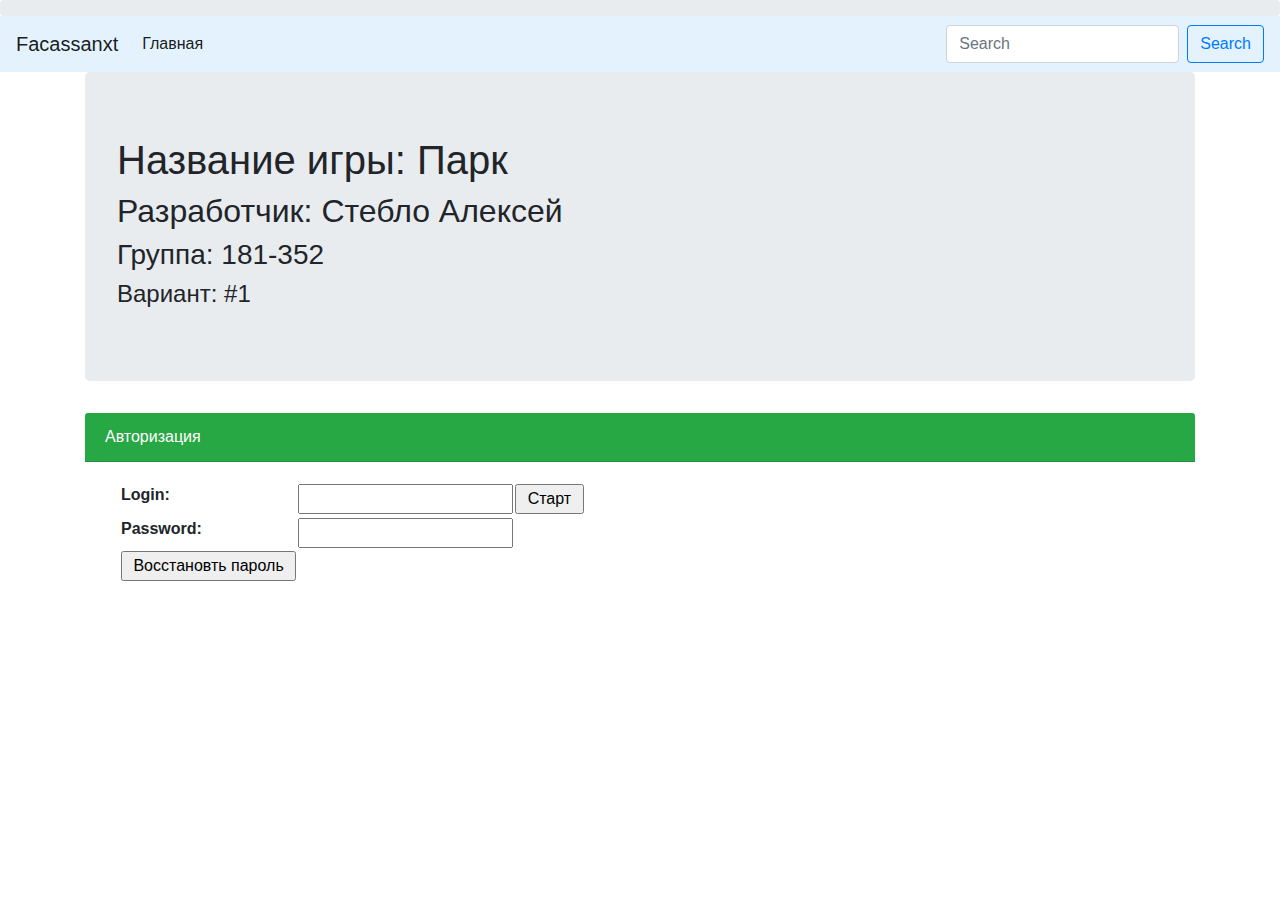
==== index.html @ 01333264 "15.38" ====
<!doctype html>
<html lang="ru" dir="ltr">

<head>

  <!-- jQuery -->
  <script src="https://code.jquery.com/jquery-3.3.1.slim.min.js"> </script>
  <script type="text/javascript"></script>
  <script>
    $(function() {
        $(window).on("scroll resize", function() {
            var o = $(window).scrollTop() / ($(document).height() - $(window).height());
            $(".progress-bar").css({
                "width": (100 * o | 0) + "%"
            });
        })
    });
</script>

  <!-- Optional JavaScript -->
  <!-- jQuery first, then Popper.js, then Bootstrap JS -->
  <script src="https://code.jquery.com/jquery-3.3.1.slim.min.js" integrity="sha384-q8i/X+965DzO0rT7abK41JStQIAqVgRVzpbzo5smXKp4YfRvH+8abtTE1Pi6jizo" crossorigin="anonymous"></script>
  <script src="https://cdnjs.cloudflare.com/ajax/libs/popper.js/1.14.7/umd/popper.min.js" integrity="sha384-UO2eT0CpHqdSJQ6hJty5KVphtPhzWj9WO1clHTMGa3JDZwrnQq4sF86dIHNDz0W1" crossorigin="anonymous"></script>
  <script src="https://stackpath.bootstrapcdn.com/bootstrap/4.3.1/js/bootstrap.min.js" integrity="sha384-JjSmVgyd0p3pXB1rRibZUAYoIIy6OrQ6VrjIEaFf/nJGzIxFDsf4x0xIM+B07jRM" crossorigin="anonymous"></script>

  <!-- Required meta tags -->
  <meta charset="utf-8" http-equiv="Cache-Control" content="no-cache">
  <meta name="viewport" content="width=device-width, initial-scale=1, shrink-to-fit=no">

  <!-- Bootstrap CSS -->
  <link rel="stylesheet" href="https://stackpath.bootstrapcdn.com/bootstrap/4.3.1/css/bootstrap.min.css" integrity="sha384-ggOyR0iXCbMQv3Xipma34MD+dH/1fQ784/j6cY/iJTQUOhcWr7x9JvoRxT2MZw1T" crossorigin="anonymous">
  <link rel="stylesheet" href="style.css">
  <title>Facassanxt</title>
</head>

<body class="unselectable">
  <div class="progress">
    <div class="progress-container">
      <div class="progress-bar progress-bar-striped progress-bar-animated" role="progressbar" aria-valuenow="75" aria-valuemin="0" aria-valuemax="100" style="width: 0%">
      </div>
    </div>
  </div>
  <header>
    <nav class="navbar navbar-expand-lg navbar-light" style="background-color: #e3f2fd;">
      <a class="navbar-brand" href="#">Facassanxt</a>
      <button class="navbar-toggler" type="button" data-toggle="collapse" data-target="#navbarColor03" aria-controls="navbarColor03" aria-expanded="false" aria-label="Toggle navigation">
        <span class="navbar-toggler-icon"></span>
      </button>

      <div class="collapse navbar-collapse" id="navbarColor03">
        <ul class="navbar-nav mr-auto">
          <li class="nav-item active">
            <a class="nav-link" href="#">Главная <span class="sr-only">(current)</span></a>
          </li>
        </ul>
        <form class="form-inline">
          <input class="form-control mr-sm-2" type="search" placeholder="Search" aria-label="Search">
          <button class="btn btn-outline-primary my-2 my-sm-0" type="submit">Search</button>
        </form>
      </div>
    </nav>
  </header>

  <main role="main" class="container">
    <div class="jumbotron">
      <h1>Название игры: Парк</h1>
      <h2>Разработчик: Стебло Алексей</h2>
      <h3>Группа: 181-352</h3>
      <h4>Вариант: #1</h4>
    </div>

    <div class=" border-success my-4">
      <div class="card-header text-white bg-success">Авторизация</div>
      <div class="card-body">
        <form name="AccInput" class="container" method="post" action="/login/">
          <table>
            <tr>
              <td><label><b>Login:</b></label></td>
              <td><input type="text" name="login"></td>
              <td><input type="BUTTON" value=" Старт " onclick="login()" height="40" width="50"></td>
            </tr>
            <tr>
              <td><label><b>Password:</b></label></td>
              <td><input type="text" name="password"></td>
            </tr>
            <tr>
              <td><input type="BUTTON" value=" Восстановть пароль " onclick="login()" height="40" width="50"><td>
            </tr>
          </table>
        </form>
      </div>
    </div>
  </main>
</body>

</html>
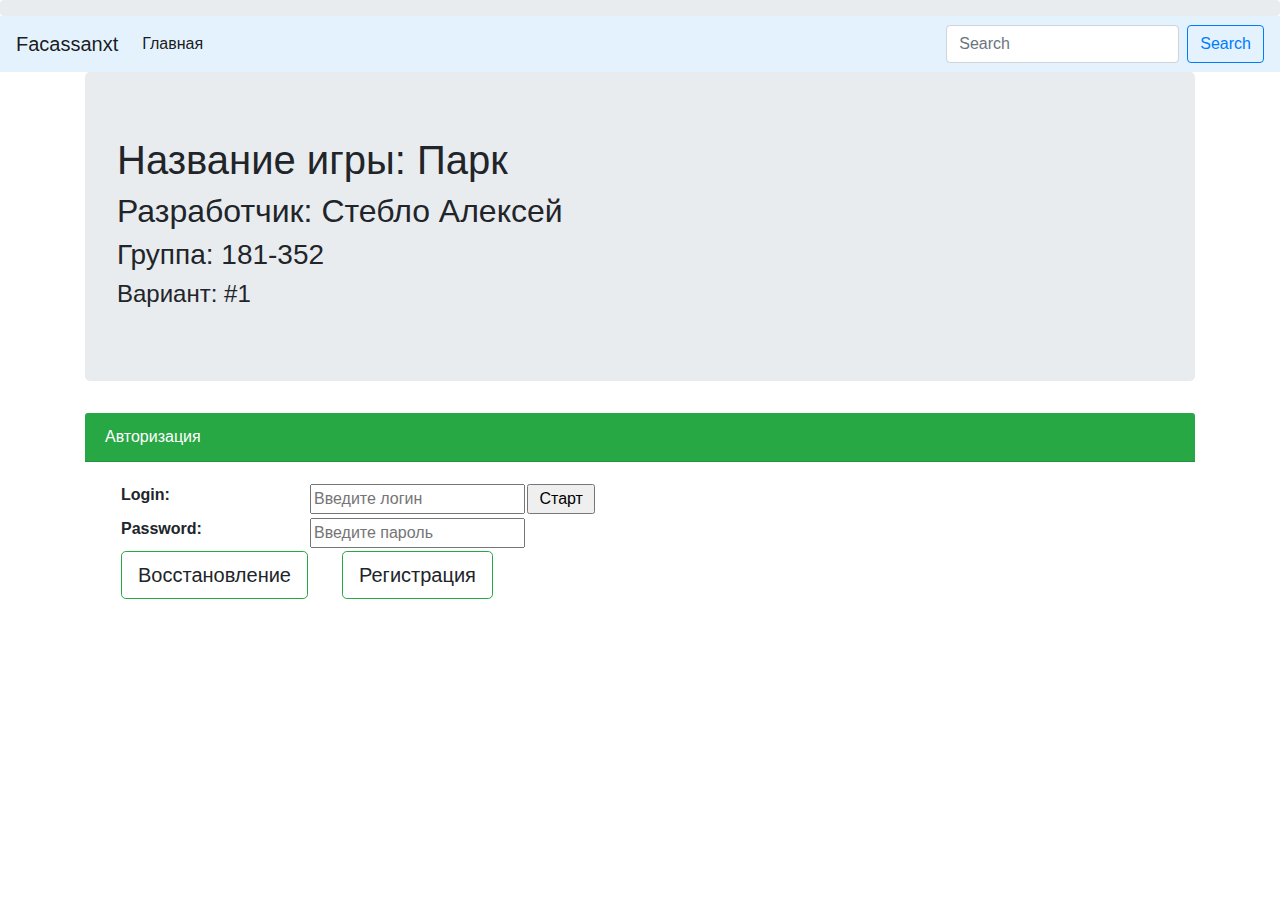
==== commit 057720b6: "16.07" ====
--- a/index.html
+++ b/index.html
@@ -76,17 +76,78 @@
           <table>
             <tr>
               <td><label><b>Login:</b></label></td>
-              <td><input type="text" name="login"></td>
+              <td><input placeholder="Введите логин" type="text" name="login"></td>
               <td><input type="BUTTON" value=" Старт " onclick="login()" height="40" width="50"></td>
             </tr>
             <tr>
               <td><label><b>Password:</b></label></td>
-              <td><input type="text" name="password"></td>
+              <td><input placeholder="Введите пароль" type="text" name="password"></td>
             </tr>
             <tr>
-              <td><input type="BUTTON" value=" Восстановть пароль " onclick="login()" height="40" width="50"><td>
+              <td>
+                <div class="mx-auto text-center">
+                  <button class="btn border-success btn-lg" data-toggle="modal" data-target="#exampleModal">Восстановление</button>
+                </div>
+              <td>
+                <div class="mx-auto text-center">
+                  <button class="btn border-success btn-lg" data-toggle="modal" data-target="#exampleModal2">Регистрация</button>
+                </div>
             </tr>
           </table>
+          <div class="modal fade" id="exampleModal" tabindex="-1" role="dialog" aria-labelledby="exampleModalLabel" style="display: none;" aria-hidden="true">
+            <div class="modal-dialog" role="document">
+              <div class="modal-content">
+                <div class="modal-header">
+                  <h5 class="modal-title" id="exampleModalLabel">Регистрация</h5>
+                  <button type="button" class="close" data-dismiss="modal" aria-label="Close">
+                    <span aria-hidden="true">×</span>
+                  </button>
+                </div>
+                <div class="modal-body">
+                  <form id="recovery">
+                    <div class="form-group">
+                      <label for="email">Ваш E-mail для восстановления:</label>
+                      <input id="email" class="form-control" name="email" required="" type="email" placeholder="Facassanxt@gmail.com">
+                    </div>
+                    <input type="button" value="Отправить" class="btn btn-success"></input>
+                  </form>
+                </div>
+              </div>
+            </div>
+          </div>
+          <div class="modal fade" id="exampleModal2" tabindex="-1" role="dialog" aria-labelledby="exampleModalLabel" style="display: none;" aria-hidden="true">
+            <div class="modal-dialog" role="document">
+              <div class="modal-content">
+                <div class="modal-header">
+                  <h5 class="modal-title" id="exampleModalLabel">Регистрация</h5>
+                  <button type="button" class="close" data-dismiss="modal" aria-label="Close">
+                    <span aria-hidden="true">×</span>
+                  </button>
+                </div>
+                <div class="modal-body">
+                  <form id="Registr">
+                    <div class="form-group">
+                      <label for="LOG">Логин:</label>
+                      <input id="LOG" class="form-control" name="LOG" required="" type="text" placeholder="Facassanxt">
+                    </div>
+                    <div class="form-group">
+                      <label for="PAS">Пароль:</label>
+                      <input id="PAS" class="form-control" name="PAS" required="" type="text" placeholder="TG4qswqw9s">
+                    </div>
+                    <div class="form-group">
+                      <label for="email">Ваш E-mail:</label>
+                      <input id="email" class="form-control" name="email" required="" type="email" placeholder="Facassanxt@gmail.com">
+                    </div>
+                    <div class="form-group form-check">
+                      <input id="check" class="form-check-input" checked="" type="checkbox">
+                      <label class="form-check-label" for="check">Нажать если все ок )</label>
+                    </div>
+                    <input type="button" value="Отправить" class="btn btn-success"></input>
+                  </form>
+                </div>
+              </div>
+            </div>
+          </div>
         </form>
       </div>
     </div>
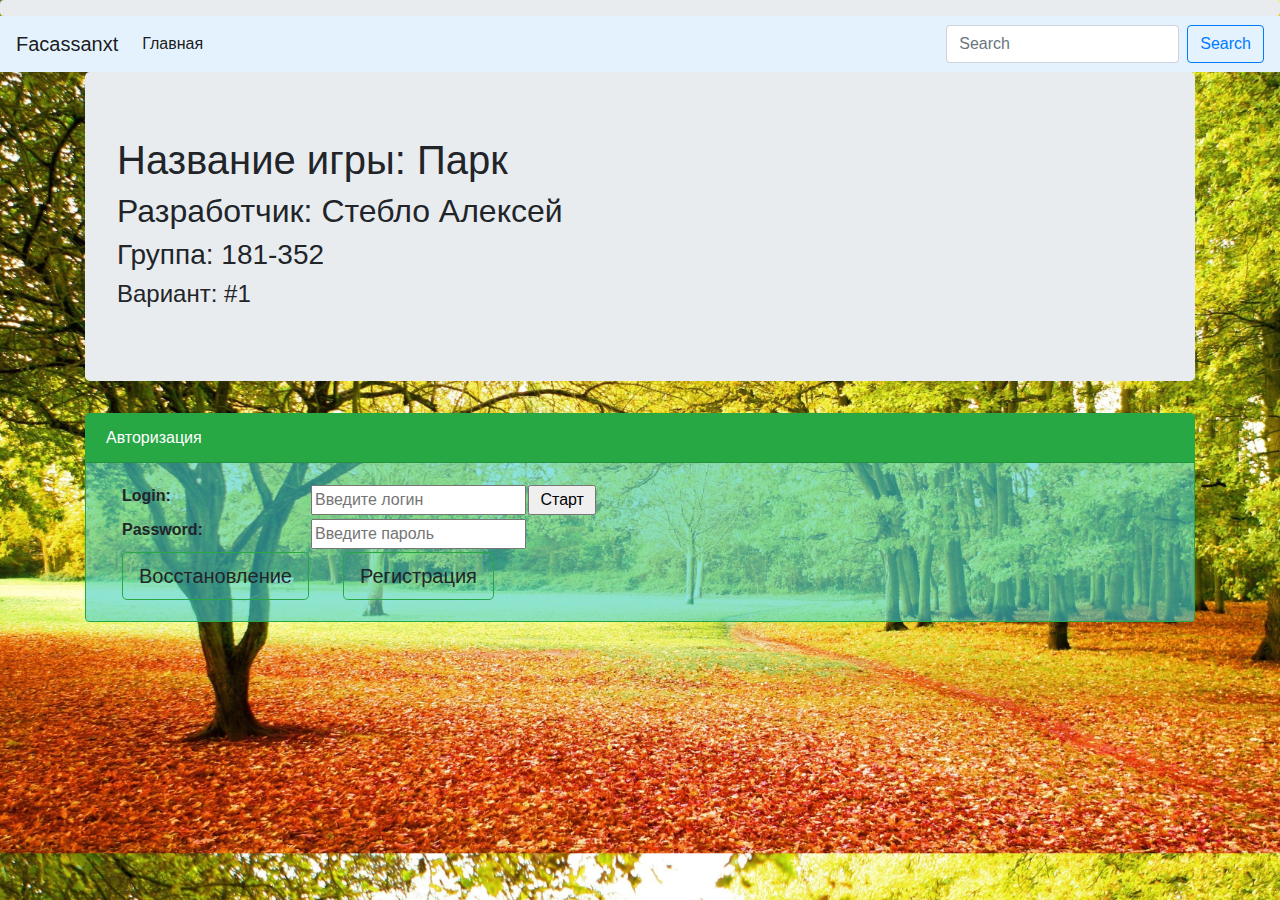
==== commit 5d86e786: "16.34" ====
--- a/index.html
+++ b/index.html
@@ -2,21 +2,6 @@
 <html lang="ru" dir="ltr">
 
 <head>
-
-  <!-- jQuery -->
-  <script src="https://code.jquery.com/jquery-3.3.1.slim.min.js"> </script>
-  <script type="text/javascript"></script>
-  <script>
-    $(function() {
-        $(window).on("scroll resize", function() {
-            var o = $(window).scrollTop() / ($(document).height() - $(window).height());
-            $(".progress-bar").css({
-                "width": (100 * o | 0) + "%"
-            });
-        })
-    });
-</script>
-
   <!-- Optional JavaScript -->
   <!-- jQuery first, then Popper.js, then Bootstrap JS -->
   <script src="https://code.jquery.com/jquery-3.3.1.slim.min.js" integrity="sha384-q8i/X+965DzO0rT7abK41JStQIAqVgRVzpbzo5smXKp4YfRvH+8abtTE1Pi6jizo" crossorigin="anonymous"></script>
@@ -69,9 +54,9 @@
       <h4>Вариант: #1</h4>
     </div>
 
-    <div class=" border-success my-4">
+    <div class="card bg-transparent border-success my-4">
       <div class="card-header text-white bg-success">Авторизация</div>
-      <div class="card-body">
+      <div class="card-body" style="background: rgba(67, 210, 210, 0.6)">
         <form name="AccInput" class="container" method="post" action="/login/">
           <table>
             <tr>
--- a/style.css
+++ b/style.css
@@ -0,0 +1,4 @@
+body {
+  background: url(best-season-osen-park-fc440fd.jpg);
+  background-size: cover;
+}
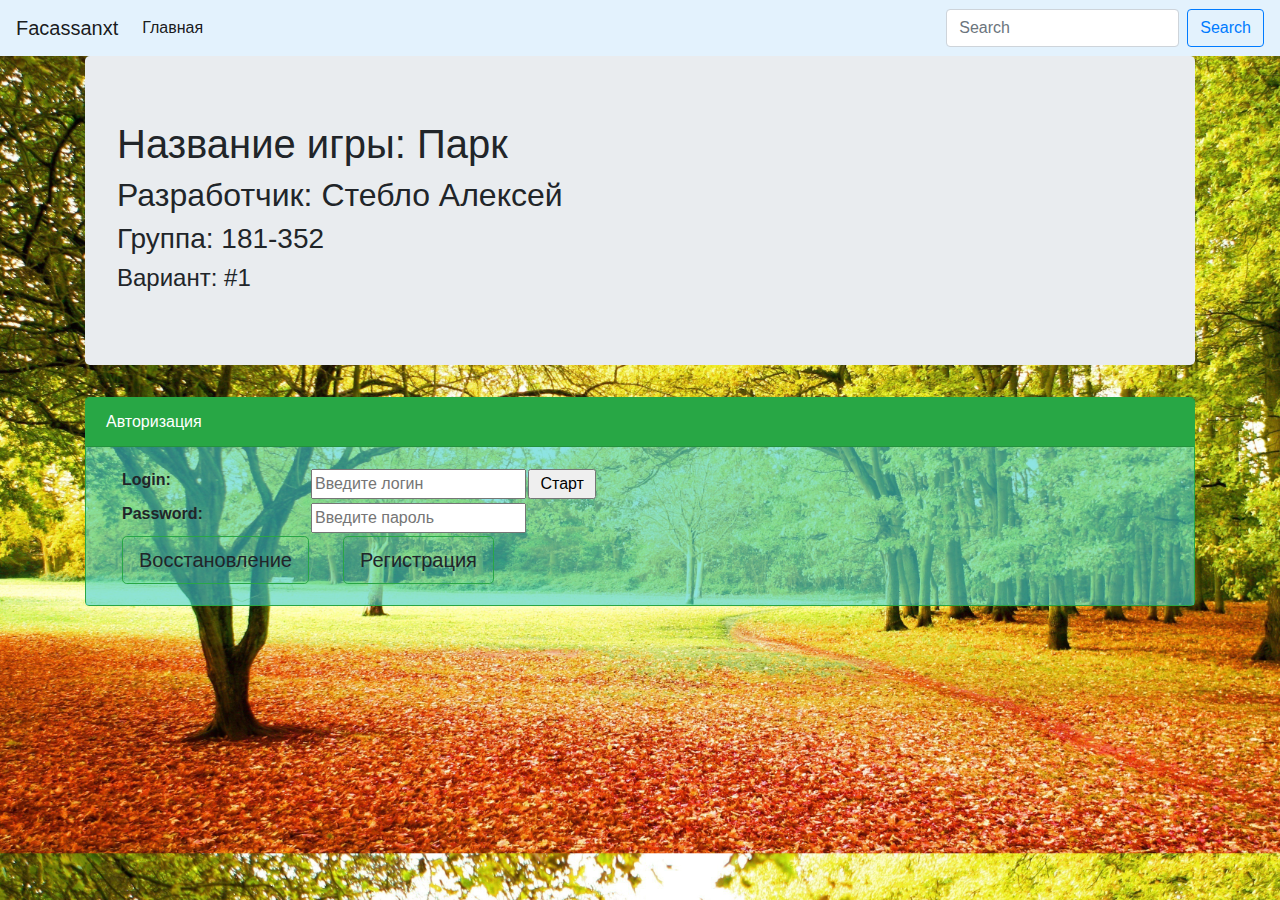
==== commit 7904db37: "17.02" ====
--- a/index.html
+++ b/index.html
@@ -19,12 +19,6 @@
 </head>
 
 <body class="unselectable">
-  <div class="progress">
-    <div class="progress-container">
-      <div class="progress-bar progress-bar-striped progress-bar-animated" role="progressbar" aria-valuenow="75" aria-valuemin="0" aria-valuemax="100" style="width: 0%">
-      </div>
-    </div>
-  </div>
   <header>
     <nav class="navbar navbar-expand-lg navbar-light" style="background-color: #e3f2fd;">
       <a class="navbar-brand" href="#">Facassanxt</a>
@@ -62,7 +56,13 @@
             <tr>
               <td><label><b>Login:</b></label></td>
               <td><input placeholder="Введите логин" type="text" name="login"></td>
-              <td><input type="BUTTON" value=" Старт " onclick="login()" height="40" width="50"></td>
+              <td><input type="BUTTON" id="mybutton" value=" Старт " onclick="login()" height="40" width="50"></td>
+              <script>
+                document.getElementById('mybutton').onclick = function()
+                {
+                  window.location.href = location.href + '/game.html'
+                };
+              </script>
             </tr>
             <tr>
               <td><label><b>Password:</b></label></td>
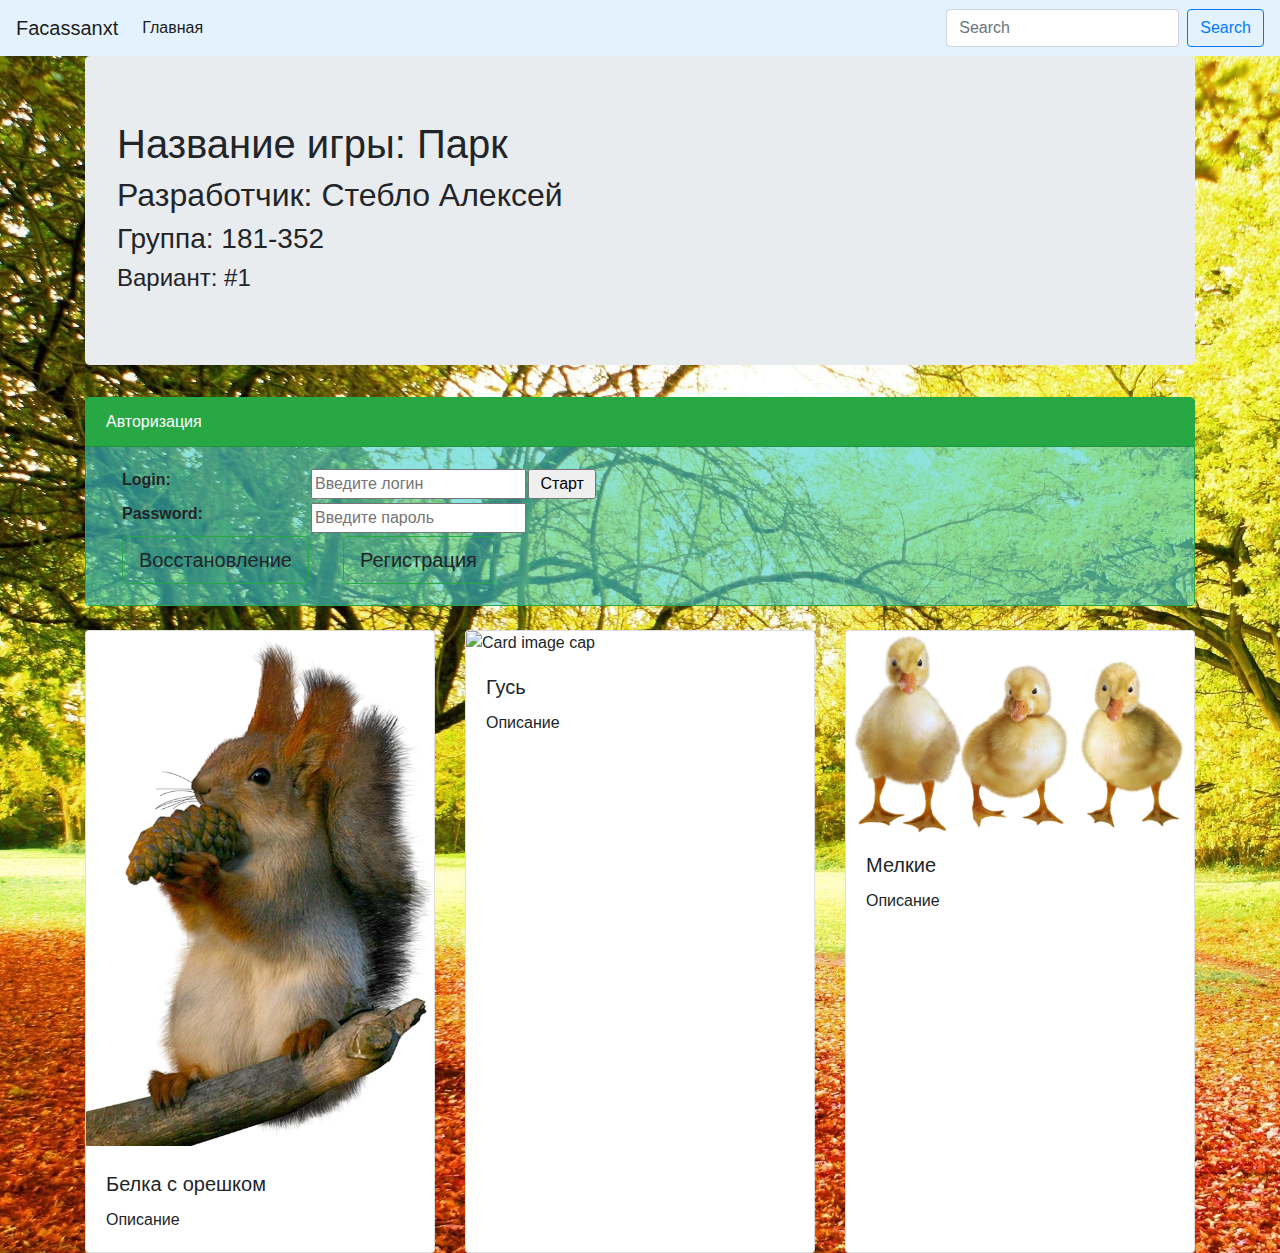
==== commit 0f9cc0ad: "17.40" ====
--- a/index.html
+++ b/index.html
@@ -1,142 +1,166 @@
-<!doctype html>
-<html lang="ru" dir="ltr">
-
-<head>
-  <!-- Optional JavaScript -->
-  <!-- jQuery first, then Popper.js, then Bootstrap JS -->
-  <script src="https://code.jquery.com/jquery-3.3.1.slim.min.js" integrity="sha384-q8i/X+965DzO0rT7abK41JStQIAqVgRVzpbzo5smXKp4YfRvH+8abtTE1Pi6jizo" crossorigin="anonymous"></script>
-  <script src="https://cdnjs.cloudflare.com/ajax/libs/popper.js/1.14.7/umd/popper.min.js" integrity="sha384-UO2eT0CpHqdSJQ6hJty5KVphtPhzWj9WO1clHTMGa3JDZwrnQq4sF86dIHNDz0W1" crossorigin="anonymous"></script>
-  <script src="https://stackpath.bootstrapcdn.com/bootstrap/4.3.1/js/bootstrap.min.js" integrity="sha384-JjSmVgyd0p3pXB1rRibZUAYoIIy6OrQ6VrjIEaFf/nJGzIxFDsf4x0xIM+B07jRM" crossorigin="anonymous"></script>
-
-  <!-- Required meta tags -->
-  <meta charset="utf-8" http-equiv="Cache-Control" content="no-cache">
-  <meta name="viewport" content="width=device-width, initial-scale=1, shrink-to-fit=no">
-
-  <!-- Bootstrap CSS -->
-  <link rel="stylesheet" href="https://stackpath.bootstrapcdn.com/bootstrap/4.3.1/css/bootstrap.min.css" integrity="sha384-ggOyR0iXCbMQv3Xipma34MD+dH/1fQ784/j6cY/iJTQUOhcWr7x9JvoRxT2MZw1T" crossorigin="anonymous">
-  <link rel="stylesheet" href="style.css">
-  <title>Facassanxt</title>
-</head>
-
-<body class="unselectable">
-  <header>
-    <nav class="navbar navbar-expand-lg navbar-light" style="background-color: #e3f2fd;">
-      <a class="navbar-brand" href="#">Facassanxt</a>
-      <button class="navbar-toggler" type="button" data-toggle="collapse" data-target="#navbarColor03" aria-controls="navbarColor03" aria-expanded="false" aria-label="Toggle navigation">
-        <span class="navbar-toggler-icon"></span>
-      </button>
-
-      <div class="collapse navbar-collapse" id="navbarColor03">
-        <ul class="navbar-nav mr-auto">
-          <li class="nav-item active">
-            <a class="nav-link" href="#">Главная <span class="sr-only">(current)</span></a>
-          </li>
-        </ul>
-        <form class="form-inline">
-          <input class="form-control mr-sm-2" type="search" placeholder="Search" aria-label="Search">
-          <button class="btn btn-outline-primary my-2 my-sm-0" type="submit">Search</button>
-        </form>
-      </div>
-    </nav>
-  </header>
-
-  <main role="main" class="container">
-    <div class="jumbotron">
-      <h1>Название игры: Парк</h1>
-      <h2>Разработчик: Стебло Алексей</h2>
-      <h3>Группа: 181-352</h3>
-      <h4>Вариант: #1</h4>
-    </div>
-
-    <div class="card bg-transparent border-success my-4">
-      <div class="card-header text-white bg-success">Авторизация</div>
-      <div class="card-body" style="background: rgba(67, 210, 210, 0.6)">
-        <form name="AccInput" class="container" method="post" action="/login/">
-          <table>
-            <tr>
-              <td><label><b>Login:</b></label></td>
-              <td><input placeholder="Введите логин" type="text" name="login"></td>
-              <td><input type="BUTTON" id="mybutton" value=" Старт " onclick="login()" height="40" width="50"></td>
-              <script>
-                document.getElementById('mybutton').onclick = function()
-                {
-                  window.location.href = location.href + '/game.html'
-                };
-              </script>
-            </tr>
-            <tr>
-              <td><label><b>Password:</b></label></td>
-              <td><input placeholder="Введите пароль" type="text" name="password"></td>
-            </tr>
-            <tr>
-              <td>
-                <div class="mx-auto text-center">
-                  <button class="btn border-success btn-lg" data-toggle="modal" data-target="#exampleModal">Восстановление</button>
-                </div>
-              <td>
-                <div class="mx-auto text-center">
-                  <button class="btn border-success btn-lg" data-toggle="modal" data-target="#exampleModal2">Регистрация</button>
-                </div>
-            </tr>
-          </table>
-          <div class="modal fade" id="exampleModal" tabindex="-1" role="dialog" aria-labelledby="exampleModalLabel" style="display: none;" aria-hidden="true">
-            <div class="modal-dialog" role="document">
-              <div class="modal-content">
-                <div class="modal-header">
-                  <h5 class="modal-title" id="exampleModalLabel">Регистрация</h5>
-                  <button type="button" class="close" data-dismiss="modal" aria-label="Close">
-                    <span aria-hidden="true">×</span>
-                  </button>
-                </div>
-                <div class="modal-body">
-                  <form id="recovery">
-                    <div class="form-group">
-                      <label for="email">Ваш E-mail для восстановления:</label>
-                      <input id="email" class="form-control" name="email" required="" type="email" placeholder="Facassanxt@gmail.com">
-                    </div>
-                    <input type="button" value="Отправить" class="btn btn-success"></input>
-                  </form>
-                </div>
-              </div>
-            </div>
-          </div>
-          <div class="modal fade" id="exampleModal2" tabindex="-1" role="dialog" aria-labelledby="exampleModalLabel" style="display: none;" aria-hidden="true">
-            <div class="modal-dialog" role="document">
-              <div class="modal-content">
-                <div class="modal-header">
-                  <h5 class="modal-title" id="exampleModalLabel">Регистрация</h5>
-                  <button type="button" class="close" data-dismiss="modal" aria-label="Close">
-                    <span aria-hidden="true">×</span>
-                  </button>
-                </div>
-                <div class="modal-body">
-                  <form id="Registr">
-                    <div class="form-group">
-                      <label for="LOG">Логин:</label>
-                      <input id="LOG" class="form-control" name="LOG" required="" type="text" placeholder="Facassanxt">
-                    </div>
-                    <div class="form-group">
-                      <label for="PAS">Пароль:</label>
-                      <input id="PAS" class="form-control" name="PAS" required="" type="text" placeholder="TG4qswqw9s">
-                    </div>
-                    <div class="form-group">
-                      <label for="email">Ваш E-mail:</label>
-                      <input id="email" class="form-control" name="email" required="" type="email" placeholder="Facassanxt@gmail.com">
-                    </div>
-                    <div class="form-group form-check">
-                      <input id="check" class="form-check-input" checked="" type="checkbox">
-                      <label class="form-check-label" for="check">Нажать если все ок )</label>
-                    </div>
-                    <input type="button" value="Отправить" class="btn btn-success"></input>
-                  </form>
-                </div>
-              </div>
-            </div>
-          </div>
-        </form>
-      </div>
-    </div>
-  </main>
-</body>
-
-</html>
+<!doctype html>
+<html lang="ru" dir="ltr">
+
+<head>
+  <!-- Optional JavaScript -->
+  <!-- jQuery first, then Popper.js, then Bootstrap JS -->
+  <script src="https://code.jquery.com/jquery-3.3.1.slim.min.js" integrity="sha384-q8i/X+965DzO0rT7abK41JStQIAqVgRVzpbzo5smXKp4YfRvH+8abtTE1Pi6jizo" crossorigin="anonymous"></script>
+  <script src="https://cdnjs.cloudflare.com/ajax/libs/popper.js/1.14.7/umd/popper.min.js" integrity="sha384-UO2eT0CpHqdSJQ6hJty5KVphtPhzWj9WO1clHTMGa3JDZwrnQq4sF86dIHNDz0W1" crossorigin="anonymous"></script>
+  <script src="https://stackpath.bootstrapcdn.com/bootstrap/4.3.1/js/bootstrap.min.js" integrity="sha384-JjSmVgyd0p3pXB1rRibZUAYoIIy6OrQ6VrjIEaFf/nJGzIxFDsf4x0xIM+B07jRM" crossorigin="anonymous"></script>
+
+  <!-- Required meta tags -->
+  <meta charset="utf-8" http-equiv="Cache-Control" content="no-cache">
+  <meta name="viewport" content="width=device-width, initial-scale=1, shrink-to-fit=no">
+
+  <!-- Bootstrap CSS -->
+  <link rel="stylesheet" href="https://stackpath.bootstrapcdn.com/bootstrap/4.3.1/css/bootstrap.min.css" integrity="sha384-ggOyR0iXCbMQv3Xipma34MD+dH/1fQ784/j6cY/iJTQUOhcWr7x9JvoRxT2MZw1T" crossorigin="anonymous">
+  <link rel="stylesheet" href="style.css">
+  <title>Facassanxt</title>
+</head>
+
+<body class="unselectable">
+  <header>
+    <nav class="navbar navbar-expand-lg navbar-light" style="background-color: #e3f2fd;">
+      <a class="navbar-brand" href="#">Facassanxt</a>
+      <button class="navbar-toggler" type="button" data-toggle="collapse" data-target="#navbarColor03" aria-controls="navbarColor03" aria-expanded="false" aria-label="Toggle navigation">
+        <span class="navbar-toggler-icon"></span>
+      </button>
+
+      <div class="collapse navbar-collapse" id="navbarColor03">
+        <ul class="navbar-nav mr-auto">
+          <li class="nav-item active">
+            <a class="nav-link" href="#">Главная <span class="sr-only">(current)</span></a>
+          </li>
+        </ul>
+        <form class="form-inline">
+          <input class="form-control mr-sm-2" type="search" placeholder="Search" aria-label="Search">
+          <button class="btn btn-outline-primary my-2 my-sm-0" type="submit">Search</button>
+        </form>
+      </div>
+    </nav>
+  </header>
+
+  <main role="main" class="container">
+    <div class="jumbotron">
+      <h1>Название игры: Парк</h1>
+      <h2>Разработчик: Стебло Алексей</h2>
+      <h3>Группа: 181-352</h3>
+      <h4>Вариант: #1</h4>
+    </div>
+
+    <div class="card bg-transparent border-success my-4">
+      <div class="card-header text-white bg-success">Авторизация</div>
+      <div class="card-body" style="background: rgba(67, 210, 210, 0.6)">
+        <form name="AccInput" class="container" method="post" action="/login/">
+          <table>
+            <tr>
+              <td><label><b>Login:</b></label></td>
+              <td><input placeholder="Введите логин" type="text" name="login"></td>
+              <td><input type="BUTTON" id="mybutton" value=" Старт " onclick="login()" height="40" width="50"></td>
+              <script>
+                document.getElementById('mybutton').onclick = function()
+                {
+                  window.location.href = href="game.html"
+                };
+              </script>
+            </tr>
+            <tr>
+              <td><label><b>Password:</b></label></td>
+              <td><input placeholder="Введите пароль" type="text" name="password"></td>
+            </tr>
+            <tr>
+              <td>
+                <div class="mx-auto text-center">
+                  <button class="btn border-success btn-lg" data-toggle="modal" data-target="#exampleModal">Восстановление</button>
+                </div>
+              <td>
+                <div class="mx-auto text-center">
+                  <button class="btn border-success btn-lg" data-toggle="modal" data-target="#exampleModal2">Регистрация</button>
+                </div>
+            </tr>
+          </table>
+          <div class="modal fade" id="exampleModal" tabindex="-1" role="dialog" aria-labelledby="exampleModalLabel" style="display: none;" aria-hidden="true">
+            <div class="modal-dialog" role="document">
+              <div class="modal-content">
+                <div class="modal-header">
+                  <h5 class="modal-title" id="exampleModalLabel">Регистрация</h5>
+                  <button type="button" class="close" data-dismiss="modal" aria-label="Close">
+                    <span aria-hidden="true">×</span>
+                  </button>
+                </div>
+                <div class="modal-body">
+                  <form id="recovery">
+                    <div class="form-group">
+                      <label for="email">Ваш E-mail для восстановления:</label>
+                      <input id="email" class="form-control" name="email" required="" type="email" placeholder="Facassanxt@gmail.com">
+                    </div>
+                    <input type="button" value="Отправить" class="btn btn-success"></input>
+                  </form>
+                </div>
+              </div>
+            </div>
+          </div>
+          <div class="modal fade" id="exampleModal2" tabindex="-1" role="dialog" aria-labelledby="exampleModalLabel" style="display: none;" aria-hidden="true">
+            <div class="modal-dialog" role="document">
+              <div class="modal-content">
+                <div class="modal-header">
+                  <h5 class="modal-title" id="exampleModalLabel">Регистрация</h5>
+                  <button type="button" class="close" data-dismiss="modal" aria-label="Close">
+                    <span aria-hidden="true">×</span>
+                  </button>
+                </div>
+                <div class="modal-body">
+                  <form id="Registr">
+                    <div class="form-group">
+                      <label for="LOG">Логин:</label>
+                      <input id="LOG" class="form-control" name="LOG" required="" type="text" placeholder="Facassanxt">
+                    </div>
+                    <div class="form-group">
+                      <label for="PAS">Пароль:</label>
+                      <input id="PAS" class="form-control" name="PAS" required="" type="text" placeholder="TG4qswqw9s">
+                    </div>
+                    <div class="form-group">
+                      <label for="email">Ваш E-mail:</label>
+                      <input id="email" class="form-control" name="email" required="" type="email" placeholder="Facassanxt@gmail.com">
+                    </div>
+                    <div class="form-group form-check">
+                      <input id="check" class="form-check-input" checked="" type="checkbox">
+                      <label class="form-check-label" for="check">Нажать если все ок )</label>
+                    </div>
+                    <input type="button" value="Отправить" class="btn btn-success"></input>
+                  </form>
+                </div>
+              </div>
+            </div>
+          </div>
+        </form>
+      </div>
+    </div>
+
+    <div class="card-deck">
+  <div class="card">
+    <img class="card-img-top" src="25927282.png" alt="Card image cap" >
+    <div class="card-body">
+      <h5 class="card-title">Белка с орешком</h5>
+      <p class="card-text">Описание</p>
+    </div>
+  </div>
+  <div class="card">
+    <img class="card-img-top" src="duck_PNG5024.png" alt="Card image cap">
+    <div class="card-body">
+      <h5 class="card-title">Гусь</h5>
+      <p class="card-text">Описание</p>
+    </div>
+  </div>
+  <div class="card">
+    <img class="card-img-top" src="ducks-2680162__480.png" alt="Card image cap">
+    <div class="card-body">
+      <h5 class="card-title">Мелкие</h5>
+      <p class="card-text">Описание</p>
+    </div>
+  </div>
+</div>
+  </main>
+</body>
+
+</html>
--- a/style.css
+++ b/style.css
@@ -1,4 +1,4 @@
-body {
-  background: url(best-season-osen-park-fc440fd.jpg);
-  background-size: cover;
-}
+body {
+  background: url(best-season-osen-park-fc440fd.jpg);
+  background-size: cover;
+}
